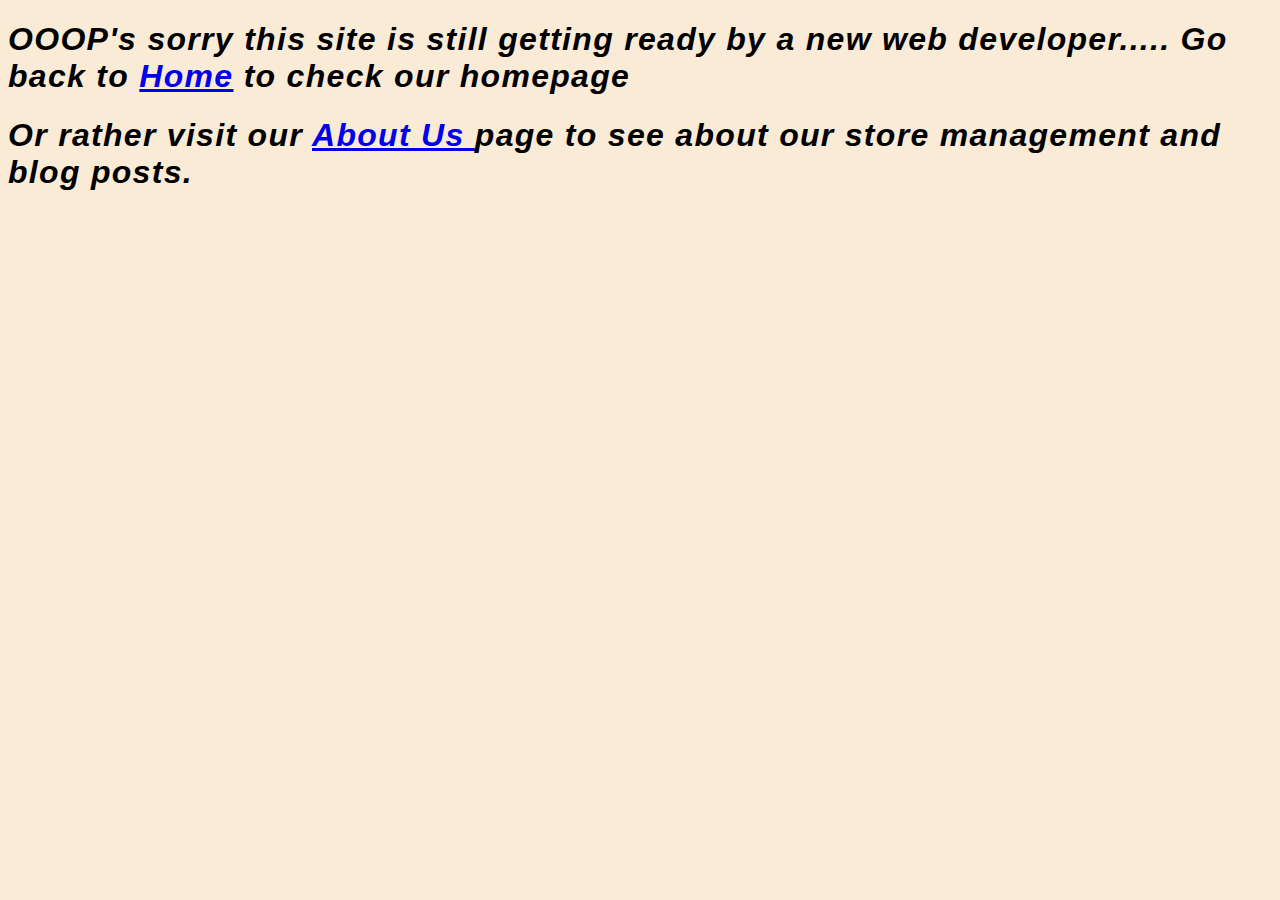
==== menu.html @ 7d4c844c "added read me" ====
<!DOCTYPE html>
<html lang="en">

<head>
    <meta charset="UTF-8">
    <meta http-equiv="X-UA-Compatible" content="IE=edge">
    <meta name="viewport" content="width=device-width, initial-scale=1.0">
    <title>Okotoks-Pizza-menu</title>
    <link rel="stylesheet" href="CSS/style.css" type="text/css">

    <meta name="description"
        content="OkoToks Pizza has one of the best menu for its customers ">
    <meta name="keywords"
        content="okotoks, pizza, best, Alberta, fast-delivery,fresh,hot-wings, deals, dine-in,many-locations">
    <meta name="author" content="satinder singh">
    <meta property="og:url" content="http://www.okotokspizza.com" />
    <meta property="og:type" content="website" />
    <meta property="og:title" content="Okotoks Pizza" />
    <meta property="og:description"
        content="OkoToks Pizza has one of the best menu for its customers"/>
    <meta property="og:image" content="http://www.pizzaphotos/cheesecrust/pizza.jpg" />
   
   
    <meta name="twitter:card" content="summary_large_image" />
    <meta name="twitter:site" content="@okotokspizza" />
    <meta name="twitter:creator" content="@satinder singh" />
    <meta property="og:url" content="http://www.okotokspizza/" />
    <meta property="og:title" content="Twitter Okotoks pizza" />
    <meta property="og:description"
        content="OkoToks Pizza has one of the best menu for its customers."/>
    <meta property="og:image" content="http://www.piizaphtos/cheesecrust/pizza.png" />
</head>

<body>
    <h1><i>OOOP's sorry this site is still getting ready by a new web developer.....
            Go back to <a href="index.html" target="_blank">Home</a> to check our homepage</i></h1>
    <h1><i>Or rather visit our <a href="aboutUs.html" target="_blank">About Us </a>
            page to see about our store management and blog posts.</i></h1>
</body>

</html>
---- CSS/style.css ----
body {
    font-family: sans-serif;
    background-color: antiquewhite;
    width: 100%;
    letter-spacing: 1.3px;;
}
nav a{
    display: inline-block;
    text-decoration: none;
}
main footer{
    margin: 20px;
}
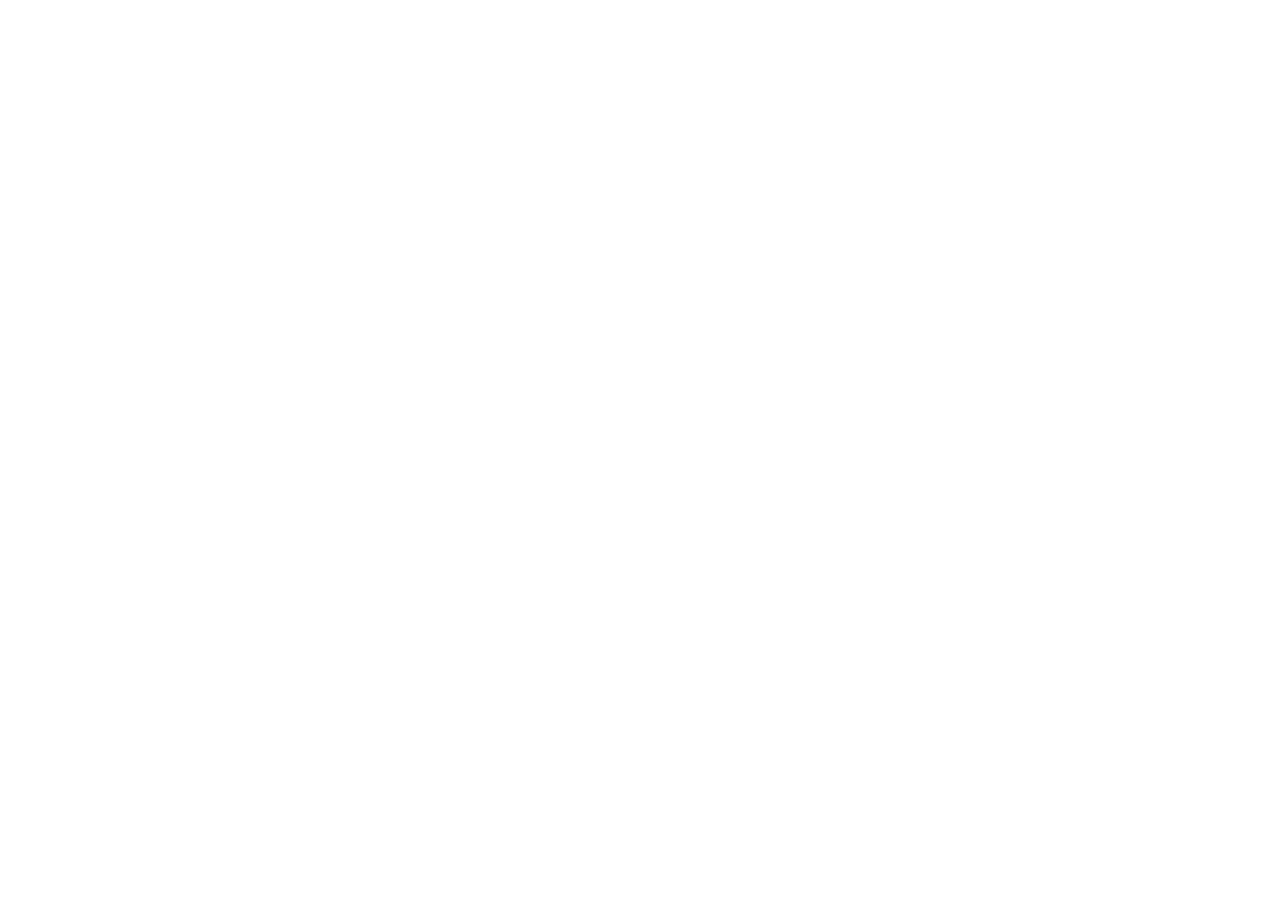
==== commit fa34abeb: "removed unnecessary content" ====
--- a/menu.html
+++ b/menu.html
@@ -8,34 +8,27 @@
     <title>Okotoks-Pizza-menu</title>
     <link rel="stylesheet" href="CSS/style.css" type="text/css">
 
-    <meta name="description"
-        content="OkoToks Pizza has one of the best menu for its customers ">
+    <meta name="description" content="OkoToks Pizza has one of the best menu for its customers ">
     <meta name="keywords"
         content="okotoks, pizza, best, Alberta, fast-delivery,fresh,hot-wings, deals, dine-in,many-locations">
     <meta name="author" content="satinder singh">
     <meta property="og:url" content="http://www.okotokspizza.com" />
     <meta property="og:type" content="website" />
     <meta property="og:title" content="Okotoks Pizza" />
-    <meta property="og:description"
-        content="OkoToks Pizza has one of the best menu for its customers"/>
+    <meta property="og:description" content="OkoToks Pizza has one of the best menu for its customers" />
     <meta property="og:image" content="http://www.pizzaphotos/cheesecrust/pizza.jpg" />
-   
-   
+
+
     <meta name="twitter:card" content="summary_large_image" />
     <meta name="twitter:site" content="@okotokspizza" />
     <meta name="twitter:creator" content="@satinder singh" />
     <meta property="og:url" content="http://www.okotokspizza/" />
     <meta property="og:title" content="Twitter Okotoks pizza" />
-    <meta property="og:description"
-        content="OkoToks Pizza has one of the best menu for its customers."/>
+    <meta property="og:description" content="OkoToks Pizza has one of the best menu for its customers." />
     <meta property="og:image" content="http://www.piizaphtos/cheesecrust/pizza.png" />
 </head>
 
 <body>
-    <h1><i>OOOP's sorry this site is still getting ready by a new web developer.....
-            Go back to <a href="index.html" target="_blank">Home</a> to check our homepage</i></h1>
-    <h1><i>Or rather visit our <a href="aboutUs.html" target="_blank">About Us </a>
-            page to see about our store management and blog posts.</i></h1>
 </body>
 
 </html>--- a/CSS/style.css
+++ b/CSS/style.css
@@ -1,13 +1,37 @@
-body {
-    font-family: sans-serif;
-    background-color: antiquewhite;
-    width: 100%;
-    letter-spacing: 1.3px;;
+body{
+    font-family: monospace;
 }
-nav a{
-    display: inline-block;
-    text-decoration: none;
+/* adjacent selector */
+main+p{
+ background-color: orange;
+ ;
 }
-main footer{
-    margin: 20px;
-}+/* descendant selector */
+article p{
+    color: grey;
+    font-weight: bold;
+}
+article p::first-line{
+    color:orange;
+    font-size: 14px;
+}
+/* child selector */
+header > h1{
+    letter-spacing: 2px;
+}
+ footer a:link{
+     color: blue;
+ }
+ footer a:visited{
+     color:purple;
+ }
+ footer a:hover{
+     color:dimgray;
+     font-size: 20px;
+ }
+ footer a:active{
+     color:lightcoral;
+ }
+ footer section{
+     font-size: 14px;
+ }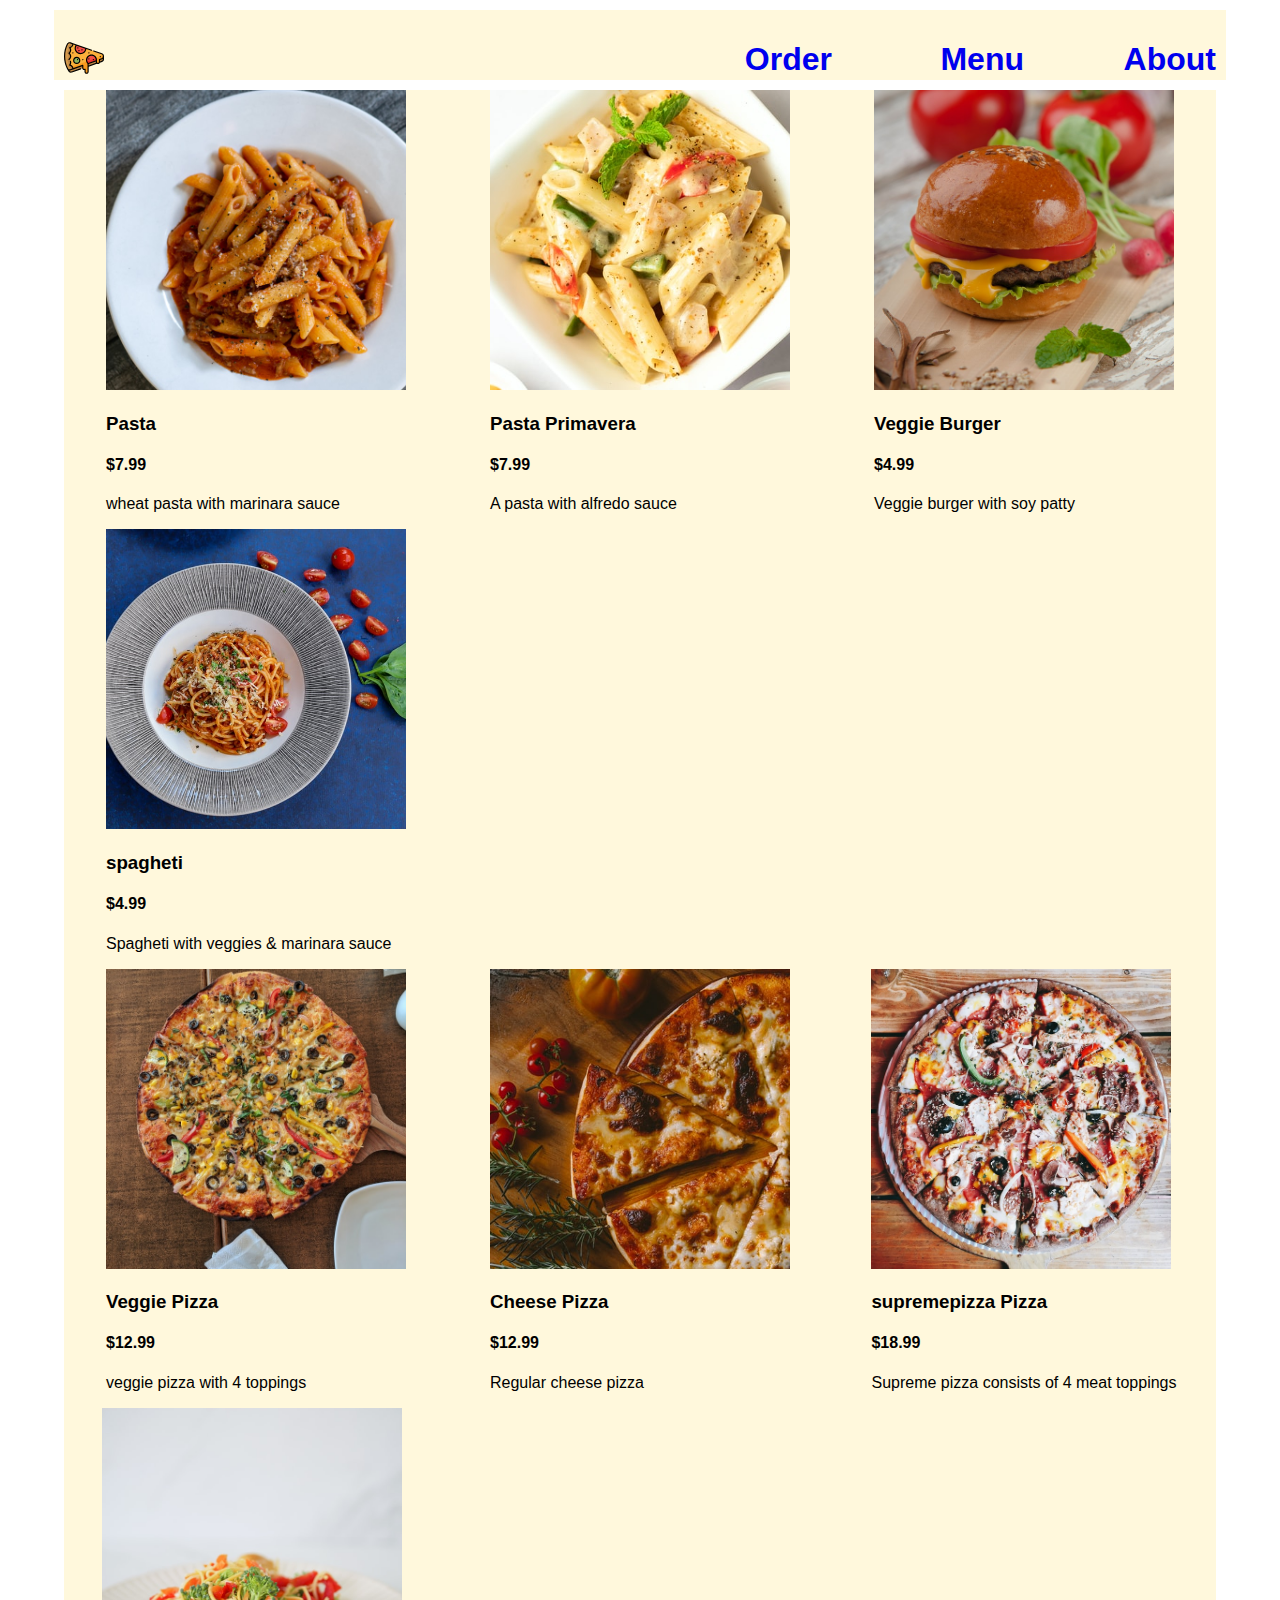
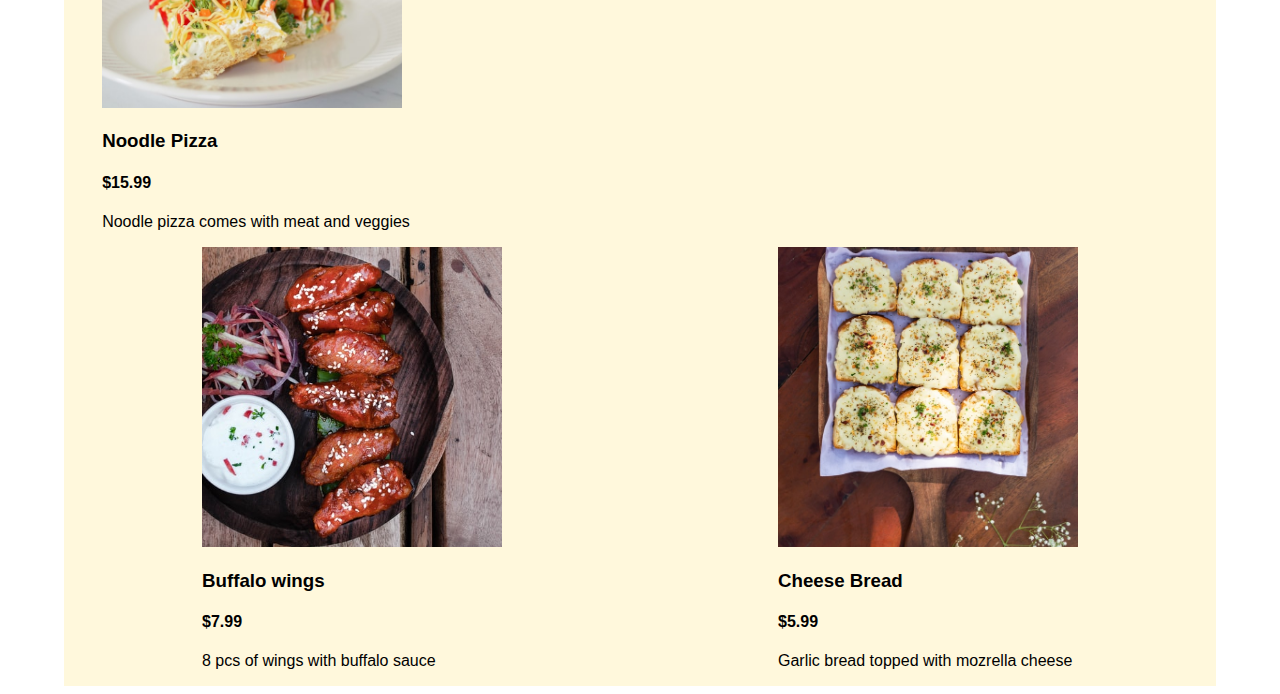
==== commit 294d6214: "Started grid layout" ====
--- a/menu.html
+++ b/menu.html
@@ -6,7 +6,7 @@
     <meta http-equiv="X-UA-Compatible" content="IE=edge">
     <meta name="viewport" content="width=device-width, initial-scale=1.0">
     <title>Okotoks-Pizza-menu</title>
-    <link rel="stylesheet" href="CSS/style.css" type="text/css">
+    <link rel="stylesheet" href="CSS/menu.css" type="text/css">
 
     <meta name="description" content="OkoToks Pizza has one of the best menu for its customers ">
     <meta name="keywords"
@@ -29,6 +29,92 @@
 </head>
 
 <body>
+    <header>
+    <div>
+        <a href="index.html">
+            <img src="images/pizzaicon.svg" alt="pizza" />
+        </a>
+    </div>
+
+    <nav>
+        <a href="#order">
+            <h1>Order</h1>
+            <a href="menu.html">
+                <h1>Menu</h1>
+            </a>
+            <a href="aboutUs.html">
+                <h1>About</h1>
+            </a>
+
+        </a>
+    </nav>
+    </header>
+    <secion class="appetizer">
+        <article>
+            <img src="images/wholewheatpasta.jpg" alt="pasta">
+            <h3>Pasta</h3>
+            <h4>$7.99</h4>
+            <p>wheat pasta with marinara sauce</p>
+        </article>
+        <article>
+            <img src="images/primaverapasta.jpg" alt="pasta">
+            <h3>Pasta Primavera</h3>
+            <h4>$7.99</h4>
+            <p>A pasta with alfredo sauce</p>
+        </article>
+        <article>
+            <img src="images/veggieburger.jpg" alt="burger">
+            <h3>Veggie Burger</h3>
+            <h4>$4.99</h4>
+            <p>Veggie burger with soy patty</p>
+        </article>
+        <article>
+            <img src="images/spagheti.jpg" alt="spagheti">
+            <h3>spagheti</h3>
+            <h4>$4.99</h4>
+            <p>Spagheti with veggies & marinara sauce</p>
+        </article>
+    </secion>
+    <section class="mainCourse">
+        <article>
+            <img src="images/veggiepizza.jpg" alt="veggie pizza">
+            <h3>Veggie Pizza</h3>
+            <h4>$12.99</h4>
+            <p>veggie pizza with 4 toppings</p>
+        </article>
+        <article>
+            <img src="images/cheesepizza.jpg" alt="cheese pizza">
+            <h3>Cheese Pizza</h3>
+            <h4>$12.99</h4>
+            <p>Regular cheese pizza</p>
+        </article>
+        <article>
+            <img src="images/supremepizza.jpg" alt="meat pizza">
+            <h3>supremepizza Pizza</h3>
+            <h4>$18.99</h4>
+            <p>Supreme pizza consists of 4 meat toppings</p>
+        </article>
+        <article>
+            <img src="images/noodlepizza.jpg" alt="noodle pizza">
+            <h3>Noodle Pizza</h3>
+            <h4>$15.99</h4>
+            <p>Noodle pizza comes with meat and veggies</p>
+        </article>
+    </section>
+    <section class="sides">
+        <article>
+            <img src="images/buffalowings.jpg" alt="buffalowings">
+            <h3>Buffalo wings</h3>
+            <h4>$7.99</h4>
+            <p>8 pcs of wings with buffalo sauce</p>
+        </article>
+        <article>
+            <img src="images/garlicbread.jpg" alt="cheese bread">
+            <h3>Cheese Bread</h3>
+            <h4>$5.99</h4>
+            <p>Garlic bread topped with mozrella cheese</p>
+        </article>
+    </section>
 </body>
 
 </html>--- a/CSS/menu.css
+++ b/CSS/menu.css
@@ -0,0 +1,48 @@
+
+header {
+    background-color: cornsilk;
+    display:grid;
+    grid-template-columns: 1fr 1fr;
+    height: 50px;
+    align-items: center;
+    padding: 10px;
+    margin: 10px auto;
+    width: 90vw;
+}
+header nav{
+    display: grid;
+    grid-template-columns: 1fr 1fr 1fr;
+    justify-items: end;
+    
+}
+header nav a{
+    text-decoration: none;
+    
+}
+header div{
+    display: grid;
+    justify-items: start;
+}
+header div img{
+    height: 40px;
+    width:100%;
+    object-fit: contain;
+}
+body{
+    font-family:Arial, Helvetica, sans-serif;
+    font-size:16px;
+}
+img{
+    height: 300px;
+    width: 300px;
+    object-fit: cover;
+}
+.appetizer,.mainCourse,.sides{
+display: grid;
+grid-template-columns: repeat(auto-fit,minmax(300px,1fr));
+align-items: center;
+justify-items: center;
+width: 90vw;
+margin: 0 auto;
+background-color: cornsilk;
+}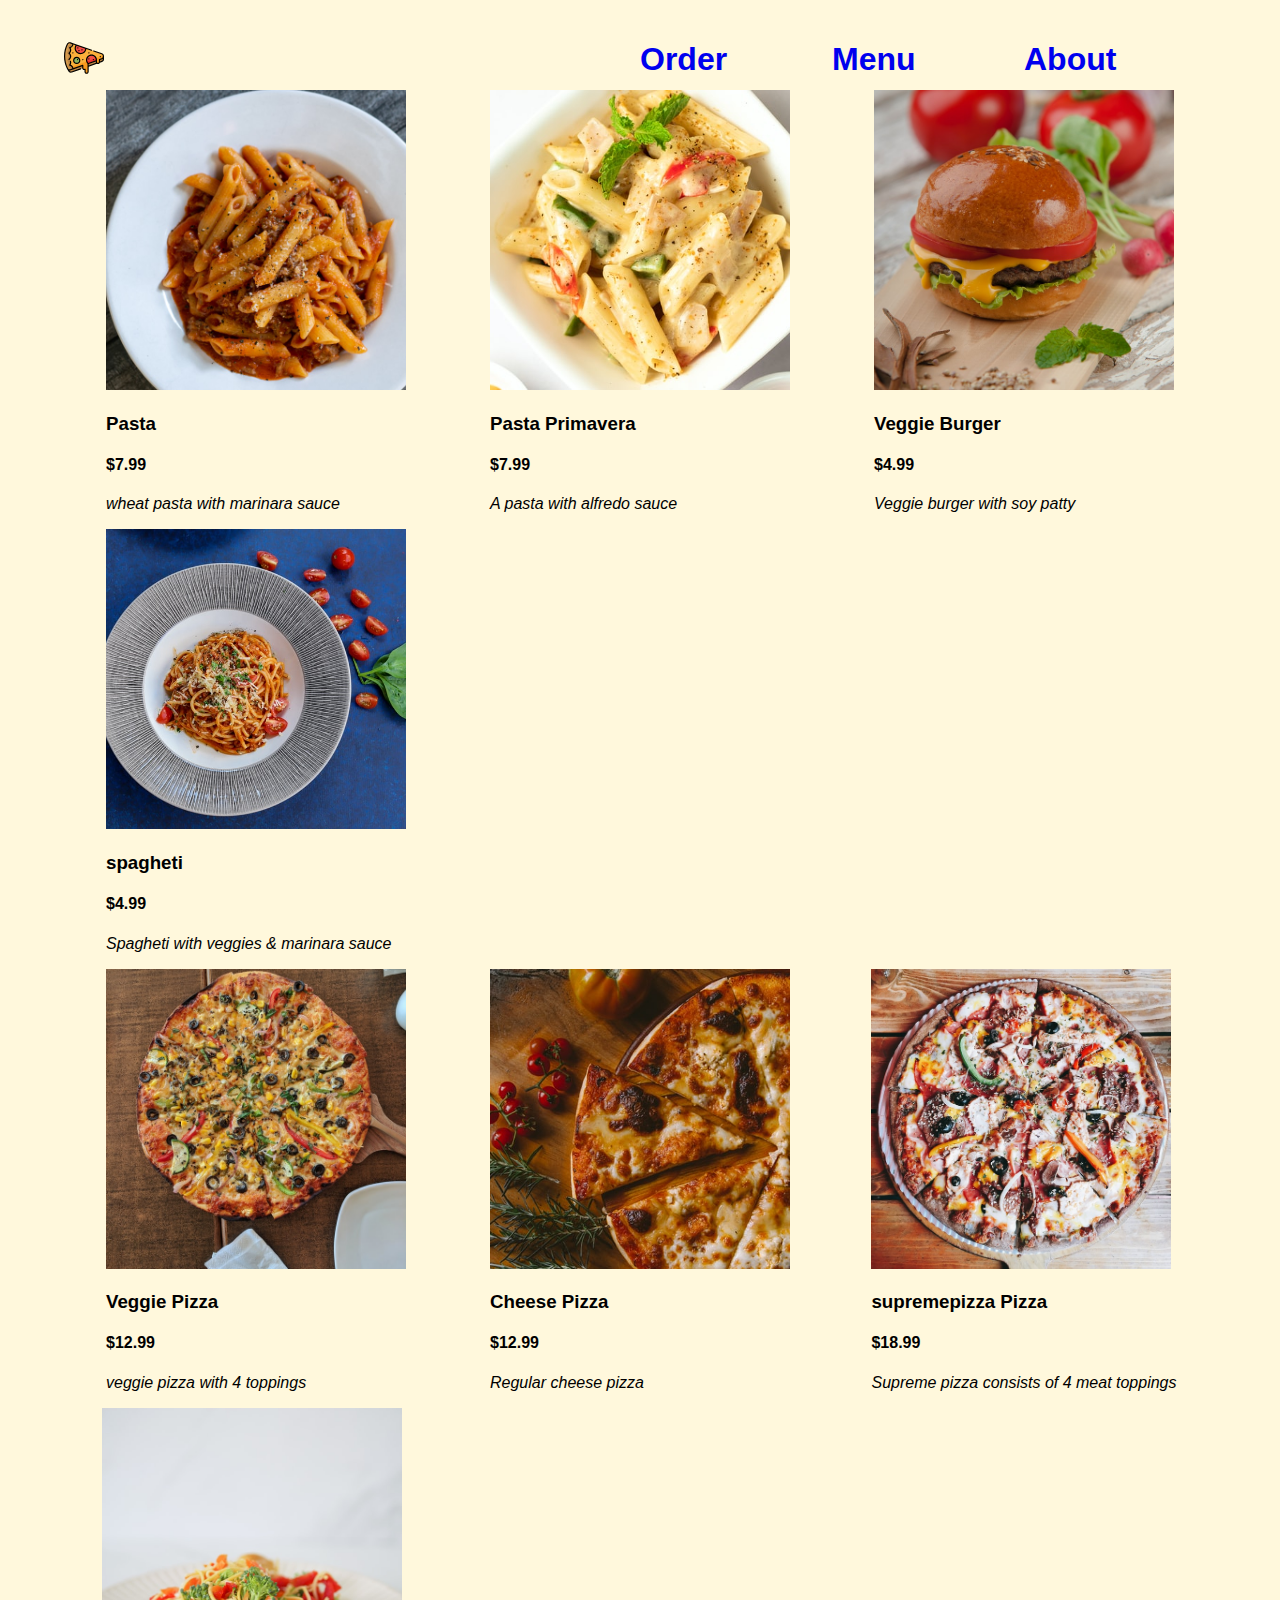
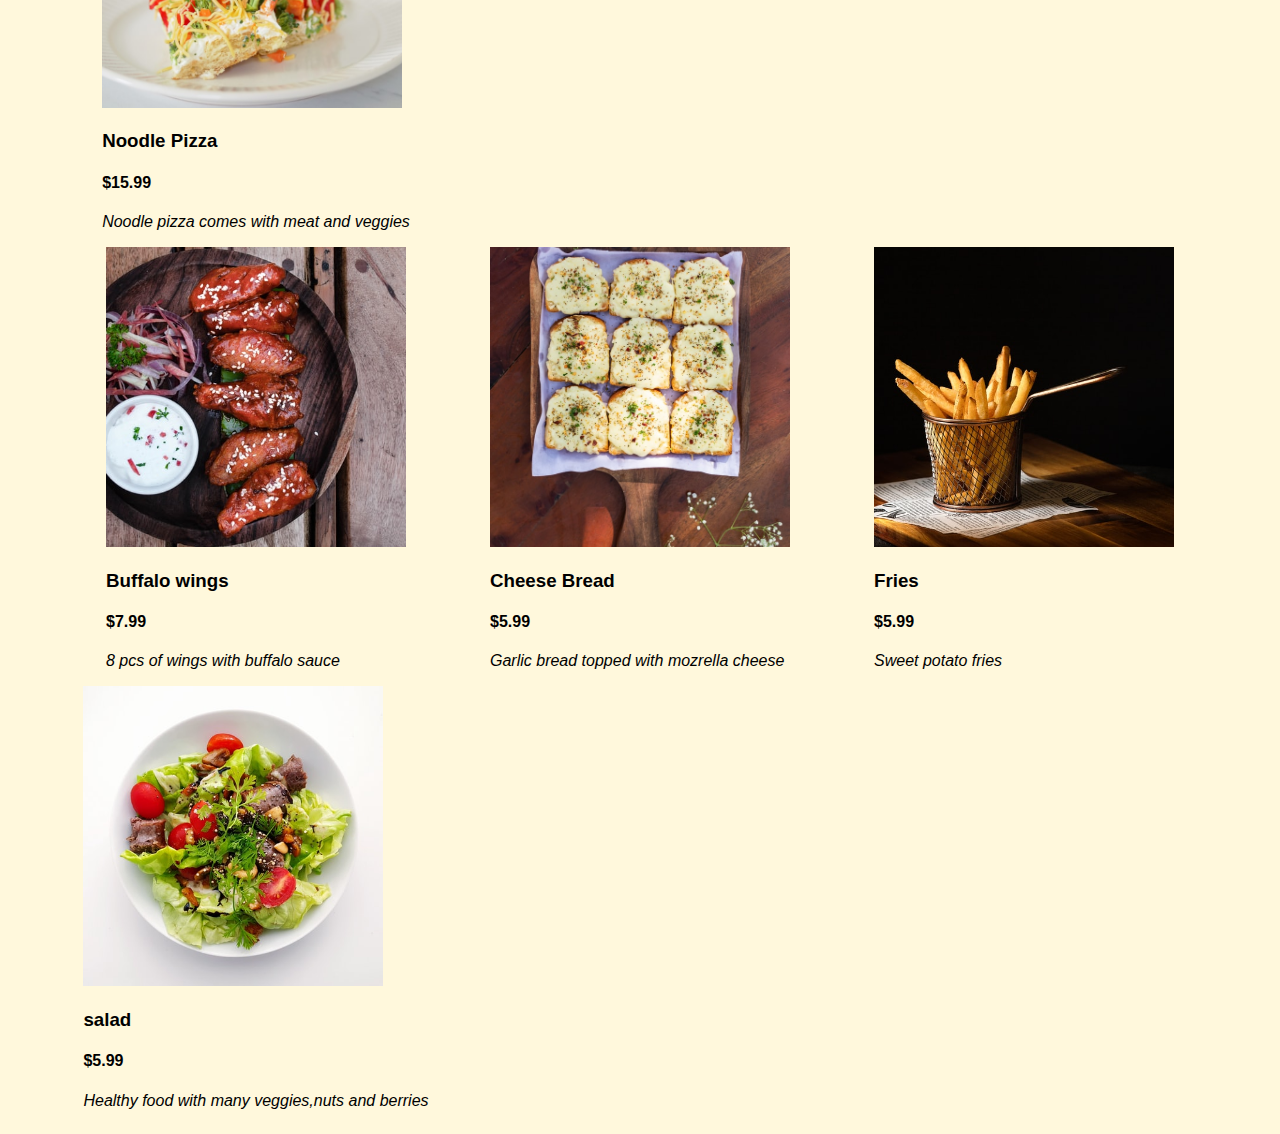
==== commit c998f125: "Started grid layout" ====
--- a/menu.html
+++ b/menu.html
@@ -114,6 +114,18 @@
             <h4>$5.99</h4>
             <p>Garlic bread topped with mozrella cheese</p>
         </article>
+        <article>
+            <img src="images/fries.jpg" alt="fries">
+            <h3>Fries</h3>
+            <h4>$5.99</h4>
+            <p>Sweet potato fries</p>
+        </article>
+        <article>
+            <img src="images/salad.jpg" alt="salad">
+            <h3>salad</h3>
+            <h4>$5.99</h4>
+            <p>Healthy food with many veggies,nuts and berries</p>
+        </article>
     </section>
 </body>
 
--- a/CSS/menu.css
+++ b/CSS/menu.css
@@ -12,7 +12,7 @@
 header nav{
     display: grid;
     grid-template-columns: 1fr 1fr 1fr;
-    justify-items: end;
+    justify-items: start;
     
 }
 header nav a{
@@ -31,6 +31,7 @@
 body{
     font-family:Arial, Helvetica, sans-serif;
     font-size:16px;
+    background-color: cornsilk;
 }
 img{
     height: 300px;
@@ -45,4 +46,7 @@
 width: 90vw;
 margin: 0 auto;
 background-color: cornsilk;
+}
+article p{
+    font-style: italic;
 }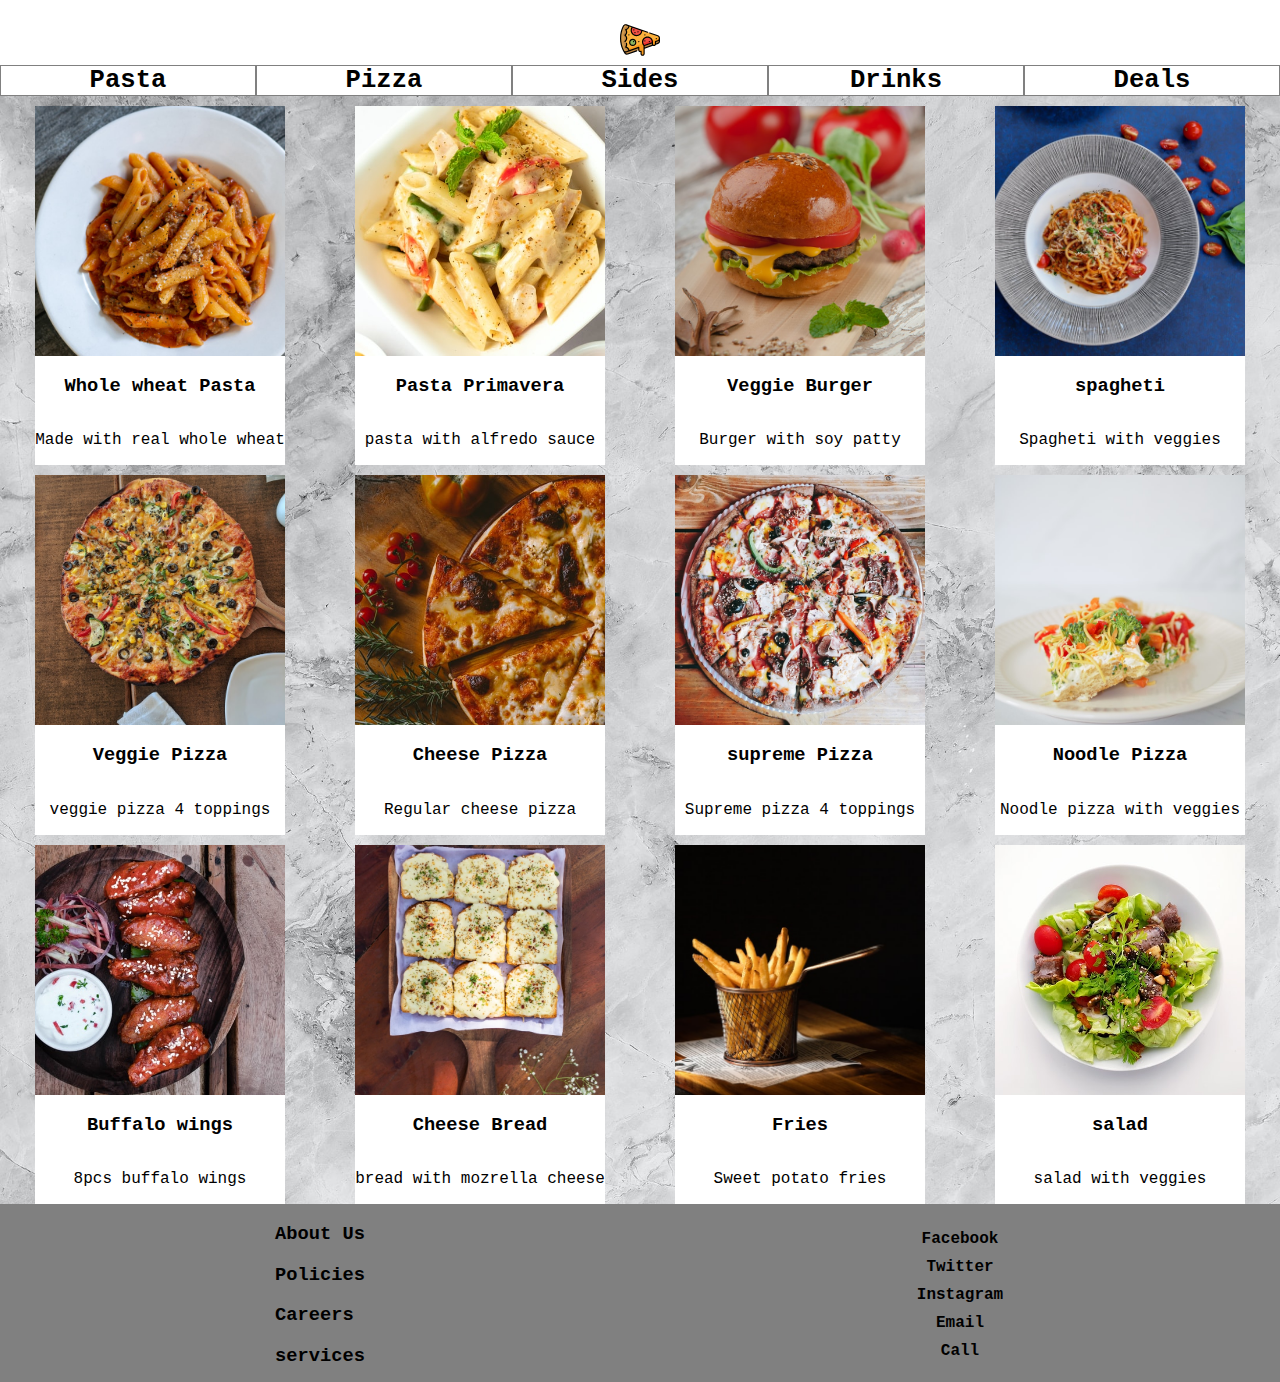
==== commit bfec55e2: "Added responsive media qeuries to style" ====
--- a/menu.html
+++ b/menu.html
@@ -30,103 +30,155 @@
 
 <body>
     <header>
-    <div>
-        <a href="index.html">
-            <img src="images/pizzaicon.svg" alt="pizza" />
-        </a>
-    </div>
+        <div id="logo">
+            <div>
+                <a href="index.html">
+                    <img src="images/pizzaicon.svg" alt="pizza" />
+                </a>
+            </div>
+        </div>
 
-    <nav>
-        <a href="#order">
-            <h1>Order</h1>
-            <a href="menu.html">
-                <h1>Menu</h1>
-            </a>
-            <a href="aboutUs.html">
-                <h1>About</h1>
-            </a>
+        <nav class="nav">
+            <a href="#order">Pasta</a>
+            <a href="menu.html">Pizza</a>
+            <a href="#sides">Sides</a>
+            <a href="#sides">Drinks</a>
+            <a href="#sides">Deals</a>
+        </nav>
+    </header>
+    <main>
+        <section id="appetizer">
 
-        </a>
-    </nav>
-    </header>
-    <secion class="appetizer">
-        <article>
-            <img src="images/wholewheatpasta.jpg" alt="pasta">
-            <h3>Pasta</h3>
-            <h4>$7.99</h4>
-            <p>wheat pasta with marinara sauce</p>
-        </article>
-        <article>
-            <img src="images/primaverapasta.jpg" alt="pasta">
-            <h3>Pasta Primavera</h3>
-            <h4>$7.99</h4>
-            <p>A pasta with alfredo sauce</p>
-        </article>
-        <article>
-            <img src="images/veggieburger.jpg" alt="burger">
-            <h3>Veggie Burger</h3>
-            <h4>$4.99</h4>
-            <p>Veggie burger with soy patty</p>
-        </article>
-        <article>
-            <img src="images/spagheti.jpg" alt="spagheti">
-            <h3>spagheti</h3>
-            <h4>$4.99</h4>
-            <p>Spagheti with veggies & marinara sauce</p>
-        </article>
-    </secion>
-    <section class="mainCourse">
-        <article>
-            <img src="images/veggiepizza.jpg" alt="veggie pizza">
-            <h3>Veggie Pizza</h3>
-            <h4>$12.99</h4>
-            <p>veggie pizza with 4 toppings</p>
-        </article>
-        <article>
-            <img src="images/cheesepizza.jpg" alt="cheese pizza">
-            <h3>Cheese Pizza</h3>
-            <h4>$12.99</h4>
-            <p>Regular cheese pizza</p>
-        </article>
-        <article>
-            <img src="images/supremepizza.jpg" alt="meat pizza">
-            <h3>supremepizza Pizza</h3>
-            <h4>$18.99</h4>
-            <p>Supreme pizza consists of 4 meat toppings</p>
-        </article>
-        <article>
-            <img src="images/noodlepizza.jpg" alt="noodle pizza">
-            <h3>Noodle Pizza</h3>
-            <h4>$15.99</h4>
-            <p>Noodle pizza comes with meat and veggies</p>
-        </article>
-    </section>
-    <section class="sides">
-        <article>
-            <img src="images/buffalowings.jpg" alt="buffalowings">
-            <h3>Buffalo wings</h3>
-            <h4>$7.99</h4>
-            <p>8 pcs of wings with buffalo sauce</p>
-        </article>
-        <article>
-            <img src="images/garlicbread.jpg" alt="cheese bread">
-            <h3>Cheese Bread</h3>
-            <h4>$5.99</h4>
-            <p>Garlic bread topped with mozrella cheese</p>
-        </article>
-        <article>
-            <img src="images/fries.jpg" alt="fries">
-            <h3>Fries</h3>
-            <h4>$5.99</h4>
-            <p>Sweet potato fries</p>
-        </article>
-        <article>
-            <img src="images/salad.jpg" alt="salad">
-            <h3>salad</h3>
-            <h4>$5.99</h4>
-            <p>Healthy food with many veggies,nuts and berries</p>
-        </article>
-    </section>
+            <article>
+                <img src="images/wholewheatpasta.jpg" alt="pasta">
+                <div>
+                    <h3> Whole wheat Pasta</h3>
+                </div>
+                <div>
+                    <p>Made with real whole wheat</p>
+                </div>
+            </article>
+
+            <article>
+                <img src="images/primaverapasta.jpg" alt="pasta">
+                <div>
+                    <h3>Pasta Primavera</h3>
+                </div>
+                <div>
+                    <p>pasta with alfredo sauce</p>
+                </div>
+            </article>
+            <article>
+                <img src="images/veggieburger.jpg" alt="burger">
+                <div>
+                    <h3>Veggie Burger</h3>
+                </div>
+
+                <div>
+                    <p>Burger with soy patty</p>
+                </div>
+            </article>
+            <article>
+                <img src="images/spagheti.jpg" alt="spagheti">
+                <div>
+                    <h3>spagheti</h3>
+                </div>
+                <div>
+                    <p>Spagheti with veggies</p>
+                </div>
+            </article>
+        </section>
+        <section id="mainCourse">
+            <article>
+                <img src="images/veggiepizza.jpg" alt="veggie pizza">
+
+                <div>
+                    <h3>Veggie Pizza</h3>
+                </div>
+                <div>
+                    <p>veggie pizza 4 toppings</p>
+                </div>
+            </article>
+            <article>
+                <img src="images/cheesepizza.jpg" alt="cheese pizza">
+                <div>
+                    <h3>Cheese Pizza</h3>
+                </div>
+                <p>Regular cheese pizza</p>
+            </article>
+            <article>
+                <img src="images/supremepizza.jpg" alt="meat pizza">
+                <div>
+                    <h3>supreme Pizza</h3>
+                </div>
+                <div>
+                    <p>Supreme pizza 4 toppings</p>
+                </div>
+            </article>
+            <article>
+                <img src="images/noodlepizza.jpg" alt="noodle pizza">
+                <div>
+                    <h3>Noodle Pizza</h3>
+                </div>
+                <p>Noodle pizza with veggies</p>
+            </article>
+        </section>
+        <section id="sides">
+            <article>
+                <img src="images/buffalowings.jpg" alt="buffalowings">
+                <div>
+                    <h3>Buffalo wings</h3>
+                </div>
+                <div>
+                    <p>8pcs buffalo wings</p>
+                </div>
+            </article>
+            <article>
+                <img src="images/garlicbread.jpg" alt="cheese bread">
+                <div>
+                    <h3>Cheese Bread</h3>
+                </div>
+                <div>
+                    <p>bread with mozrella cheese</p>
+                </div>
+            </article>
+            <article>
+                <img src="images/fries.jpg" alt="fries">
+                <div>
+                    <h3>Fries</h3>
+                </div>
+                <div>
+                    <p>Sweet potato fries</p>
+                </div>
+            </article>
+            <article>
+                <img src="images/salad.jpg" alt="salad">
+                <div>
+                    <h3>salad</h3>
+                </div>
+                <div>
+                    <p>salad with veggies</p>
+                </div>
+            </article>
+        </section>
+    </main>
+    <footer>
+        <div id="footer_first">
+            <h3>About Us</h3>
+            <h3>Policies</h3>
+            <h3>Careers</h3>
+            <h3>services</h3>
+        </div>
+        <div id="footer_second">
+
+            <a href="https://facebook.com">Facebook</a>
+            <a href="https://Twitter.com">Twitter</a>
+            <a href="https://instagram.com">Instagram</a>
+            <a href="emailto:sa@gmail.com">Email</a>
+            <a href="tel:12345678787">Call</a>
+
+        </div>
+    </footer>
 </body>
 
 </html>--- a/CSS/menu.css
+++ b/CSS/menu.css
@@ -1,52 +1,238 @@
+@font-face {
+    font-family: customized;
+    src: url("../Parisienne/Parisienne-Regular.ttf") format("ttf");
+    font-weight: regular;
+}
+
+body {
+    font-family: monospace;
+    font-size: 16px;
+    margin: 0 auto;
+    width: 350px;
+}
+
+img {
+    height: 250px;
+    width: 250px;
+    object-fit: cover;
+}
 
 header {
-    background-color: cornsilk;
-    display:grid;
+    background-color: white;
+    display: grid;
+    grid-template-columns: 1fr;
+    align-items: center;
+    margin: 0 auto;
+    width: 100%;
+}
+
+.nav {
+    text-align: center;
+    display: grid;
+    font-size: 1.6rem;
+    width: 100%
+}
+
+.nav a {
+    text-decoration: none;
+    background-color: red;
+    margin: 4px;
+    color:white;
+    box-sizing: border-box;
+}
+
+#logo img {
+    height: 40px;
+    width: 100%;
+    object-fit: contain;
+    border-bottom: 1px solid gray;
+
+}
+
+article div {
+    justify-self: center;
+}
+
+article {
+    display: grid;
+    place-items: center;
+    background-color: white;
+}
+
+#appetizers {
+    display: grid;
+    grid-template-columns: 1fr;
+    justify-items: center;
+    margin: 0 auto;
+    align-items: center;
+    justify-items: center;
+    width: 100%;
+    box-sizing: border-box;
+}
+
+#mainCourse {
+    display: grid;
+    grid-template-columns: 1fr;
+    justify-items: center;
+    margin: 0 auto;
+    align-items: center;
+    justify-items: center;
+    width: 100%;
+    box-sizing: border-box;
+}
+
+#sides {
+    display: grid;
+    grid-template-columns: 1fr;
+    justify-items: center;
+    margin: 0 auto;
+    align-items: center;
+    justify-items: center;
+    width: 100%;
+    box-sizing: border-box;
+}
+
+footer {
+    width: 100%;
+    display: grid;
     grid-template-columns: 1fr 1fr;
-    height: 50px;
-    align-items: center;
-    padding: 10px;
-    margin: 10px auto;
-    width: 90vw;
-}
-header nav{
-    display: grid;
-    grid-template-columns: 1fr 1fr 1fr;
-    justify-items: start;
-    
-}
-header nav a{
+    place-items: center;
+    background-color: grey;
+}
+
+footer #footer_second {
+    display: grid;
+    grid-template-rows: 1fr;
+    text-align: center;
+}
+
+#footer_second a {
     text-decoration: none;
-    
-}
-header div{
-    display: grid;
-    justify-items: start;
-}
-header div img{
-    height: 40px;
-    width:100%;
-    object-fit: contain;
-}
-body{
-    font-family:Arial, Helvetica, sans-serif;
-    font-size:16px;
-    background-color: cornsilk;
-}
-img{
-    height: 300px;
-    width: 300px;
-    object-fit: cover;
-}
-.appetizer,.mainCourse,.sides{
-display: grid;
-grid-template-columns: repeat(auto-fit,minmax(300px,1fr));
-align-items: center;
-justify-items: center;
-width: 90vw;
-margin: 0 auto;
-background-color: cornsilk;
-}
-article p{
-    font-style: italic;
+    margin: 5px;
+}
+
+a:link {
+    color: black;
+    font-weight: bold;
+}
+
+@media only screen and (min-width:600px) {
+    body {
+        width: 600px;
+    }
+
+    #appetizer {
+        display: grid;
+        grid-template-columns: 1fr 1fr;
+        justify-items: center;
+        margin: 0 auto;
+        align-items: center;
+        justify-items: center;
+        width: 100%;
+    }
+
+    #mainCourse {
+        display: grid;
+        grid-template-columns: 1fr 1fr;
+        justify-items: center;
+        margin: 0 auto;
+        align-items: center;
+        justify-items: center;
+        width: 100%;
+
+    }
+
+    #sides {
+        display: grid;
+        grid-template-columns: 1fr 1fr;
+        justify-items: center;
+        margin: 0 auto;
+        align-items: center;
+        justify-items: center;
+        width: 100%;
+
+    }
+
+    main {
+        background-image: url("../images/textures.jpg");
+        margin: 0 auto;
+        background-size: cover;
+    }
+}
+
+/* media query for desktop */
+@media only screen and (min-width:1000px) {
+    body {
+        width: 100%;
+        margin: 0 auto;
+    }
+
+    header {
+        display: grid;
+        align-items: center;
+        justify-items: center;
+        width: 100%;
+        margin: 20px auto 0px auto;
+    }
+
+    #logo img {
+        border-bottom: none;
+    }
+
+    .nav {
+        display: grid;
+        grid-template-columns: 1fr 1fr 1fr 1fr 1fr;
+    }
+
+    .nav a {
+        border: 1px solid grey;
+        background-color: white;
+        color: black;
+        margin: 0px;
+
+    }
+
+    main {
+        background-image: url("../images/textures.jpg");
+        width: 100%;
+        background-size: cover;
+    }
+
+    article {
+        margin-top: 10px;
+
+    }
+
+    #appetizer {
+        display: grid;
+        grid-template-columns: 1fr 1fr 1fr 1fr;
+        column-gap: 0px;
+        justify-items: center;
+        align-items: center;
+        justify-items: center;
+        width: 100%;
+        margin: 0 auto;
+    }
+
+    #mainCourse {
+        display: grid;
+        grid-template-columns: 1fr 1fr 1fr 1fr;
+        justify-items: center;
+        margin: 0 auto;
+        align-items: center;
+        justify-items: center;
+        width: 100%;
+
+    }
+
+    #sides {
+        display: grid;
+        grid-template-columns: 1fr 1fr 1fr 1fr;
+        justify-items: center;
+        margin: 0 auto;
+        align-items: center;
+        justify-items: center;
+        width: 100%;
+
+    }
 }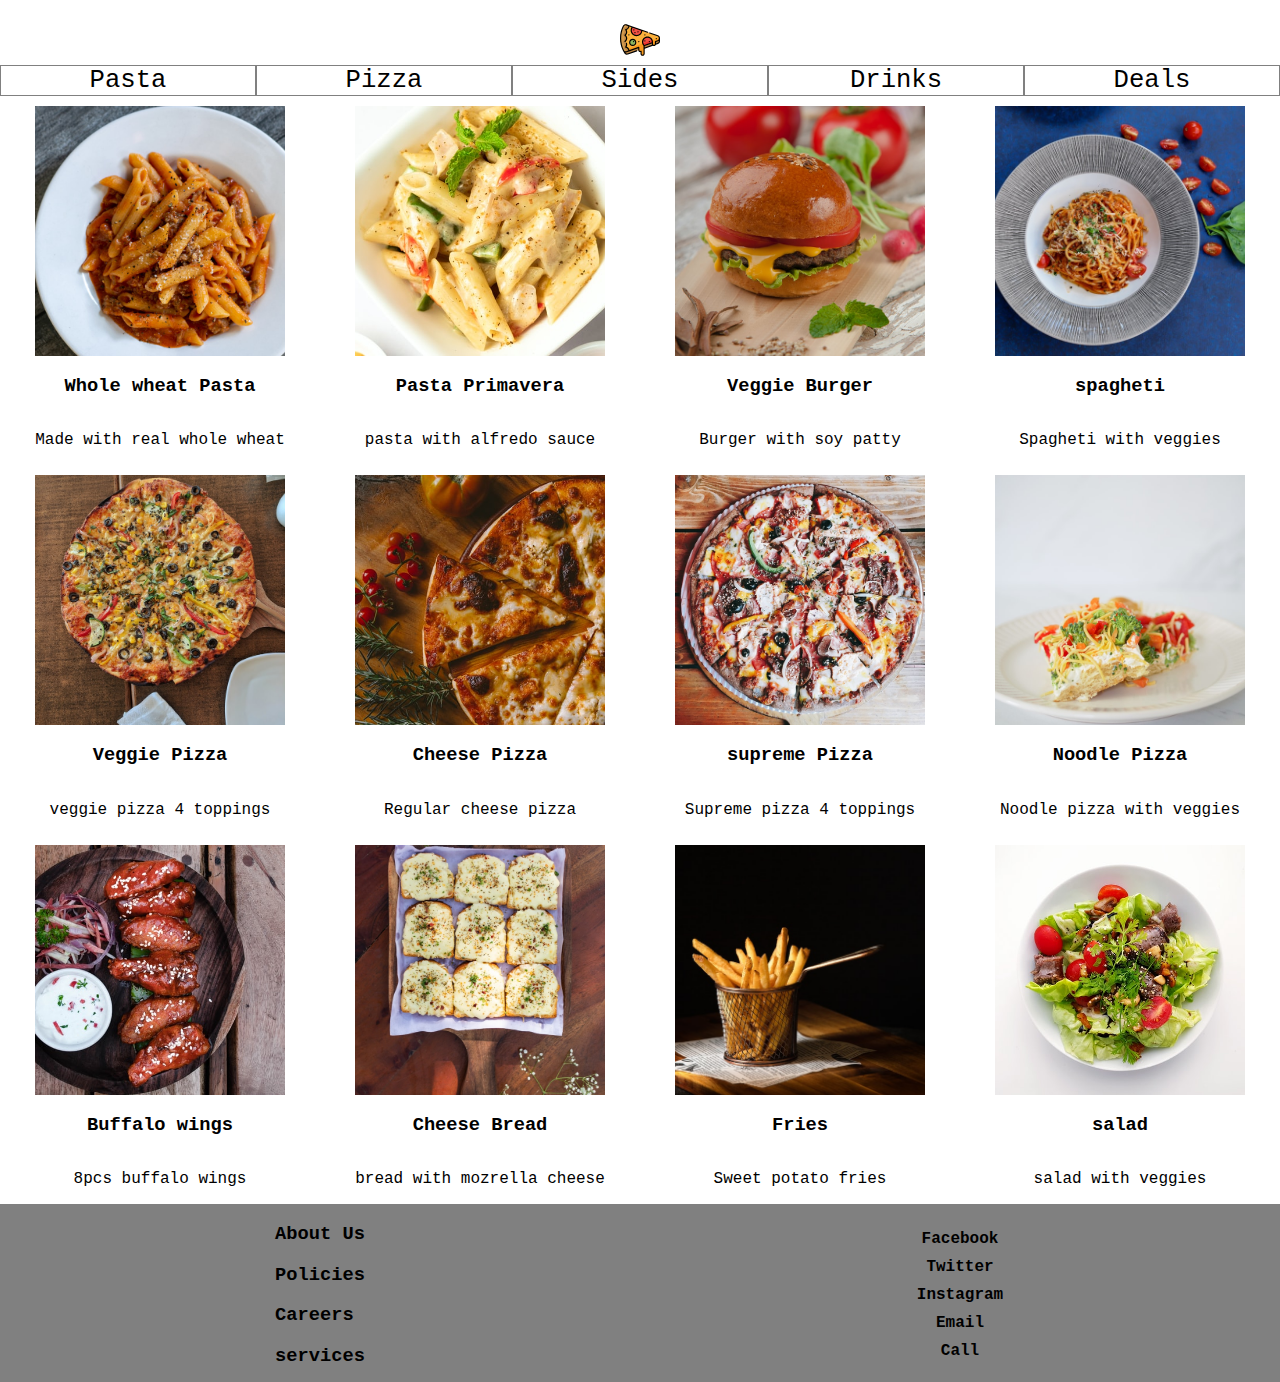
==== commit 5d3ce0cc: "converted css files scss files" ====
--- a/menu.html
+++ b/menu.html
@@ -6,7 +6,7 @@
     <meta http-equiv="X-UA-Compatible" content="IE=edge">
     <meta name="viewport" content="width=device-width, initial-scale=1.0">
     <title>Okotoks-Pizza-menu</title>
-    <link rel="stylesheet" href="CSS/menu.css" type="text/css">
+    <link rel="stylesheet" href="CSS//menu/menu.css" type="text/css">
 
     <meta name="description" content="OkoToks Pizza has one of the best menu for its customers ">
     <meta name="keywords"
--- a/CSS/menu/menu.css
+++ b/CSS/menu/menu.css
@@ -0,0 +1,270 @@
+@-webkit-keyframes blurAnimation {
+  25% {
+    filter: blur(15px);
+  }
+  50% {
+    filter: blur(10px);
+  }
+  75% {
+    filter: blur(5px);
+  }
+  100% {
+    filter: blur(0px);
+  }
+}
+@keyframes blurAnimation {
+  25% {
+    filter: blur(15px);
+  }
+  50% {
+    filter: blur(10px);
+  }
+  75% {
+    filter: blur(5px);
+  }
+  100% {
+    filter: blur(0px);
+  }
+}
+@font-face {
+  font-family: customized;
+  src: url("../Parisienne/Parisienne-Regular.ttf") format("ttf");
+  font-weight: regular;
+}
+body {
+  font-family: monospace;
+  font-size: 16px;
+  margin: 0 auto;
+  width: 100%;
+}
+
+img {
+  height: 250px;
+  width: 250px;
+  -o-object-fit: cover;
+     object-fit: cover;
+  margin: auto;
+  filter: blur(0px);
+  -webkit-animation: blurAnimation 4s ease-in-out;
+          animation: blurAnimation 4s ease-in-out;
+}
+
+header {
+  background-color: white;
+  display: grid;
+  grid-template-columns: 1fr;
+  align-items: center;
+  margin: 0 auto;
+  width: 100%;
+}
+
+.nav {
+  text-align: center;
+  display: grid;
+  font-size: 1.6rem;
+  width: 100%;
+}
+.nav a {
+  text-decoration: none;
+  background-color: red;
+  margin: 4px;
+  color: white;
+  box-sizing: border-box;
+  transition: all 0.33s ease-out;
+}
+.nav a:hover {
+  padding: 20px;
+  background-color: yellow;
+  z-index: 2;
+  color: black;
+}
+
+#logo img {
+  height: 40px;
+  width: 100%;
+  -o-object-fit: contain;
+     object-fit: contain;
+  border-bottom: 1px solid gray;
+}
+
+article {
+  display: grid;
+  place-items: center;
+  background-color: white;
+}
+article div {
+  justify-self: center;
+}
+
+#appetizers {
+  display: grid;
+  grid-template-columns: 1fr;
+  justify-items: center;
+  margin: 0 auto;
+  align-items: center;
+  justify-items: center;
+  width: 100%;
+  box-sizing: border-box;
+}
+
+#mainCourse {
+  display: grid;
+  grid-template-columns: 1fr;
+  justify-items: center;
+  margin: 0 auto;
+  align-items: center;
+  justify-items: center;
+  width: 100%;
+  box-sizing: border-box;
+}
+
+#sides {
+  display: grid;
+  grid-template-columns: 1fr;
+  justify-items: center;
+  margin: 0 auto;
+  align-items: center;
+  justify-items: center;
+  width: 100%;
+  box-sizing: border-box;
+}
+
+footer {
+  width: 100%;
+  display: grid;
+  grid-template-columns: 1fr 1fr;
+  place-items: center;
+  background-color: grey;
+}
+footer #footer_second {
+  display: grid;
+  grid-template-rows: 1fr;
+  text-align: center;
+}
+
+#footer_second a {
+  text-decoration: none;
+  margin: 5px;
+}
+#footer_second a:link {
+  color: black;
+  font-weight: bold;
+}
+#footer_second a:hover {
+  color: white;
+  font-size: 20px;
+}
+
+h3 {
+  transition: font-size 0.6s ease-in-out;
+}
+h3:hover {
+  font-size: 25px;
+}
+
+@media only screen and (min-width: 600px) {
+  #appetizer {
+    display: grid;
+    grid-template-columns: 1fr 1fr;
+    justify-items: center;
+    margin: 0 auto;
+    align-items: center;
+    justify-items: center;
+    width: 100%;
+  }
+
+  #mainCourse {
+    display: grid;
+    grid-template-columns: 1fr 1fr;
+    justify-items: center;
+    margin: 0 auto;
+    align-items: center;
+    justify-items: center;
+    width: 100%;
+  }
+
+  #sides {
+    display: grid;
+    grid-template-columns: 1fr 1fr;
+    justify-items: center;
+    margin: 0 auto;
+    align-items: center;
+    justify-items: center;
+    width: 100%;
+  }
+
+  main {
+    background-image: url("../images/textures.jpg");
+    margin: 0 auto;
+    background-size: cover;
+  }
+}
+@media only screen and (min-width: 1000px) {
+  header {
+    display: grid;
+    align-items: center;
+    justify-items: center;
+    width: 100%;
+    margin: 20px auto 0px auto;
+  }
+
+  #logo img {
+    border-bottom: none;
+  }
+
+  .nav {
+    display: grid;
+    grid-template-columns: 1fr 1fr 1fr 1fr 1fr;
+  }
+  .nav a {
+    border: 1px solid grey;
+    background-color: white;
+    color: black;
+    margin: 0px;
+  }
+
+  main {
+    background-image: url("../images/textures.jpg");
+    width: 100%;
+    background-size: cover;
+  }
+
+  article {
+    margin-top: 10px;
+  }
+
+  #appetizer {
+    display: grid;
+    grid-template-columns: 1fr 1fr 1fr 1fr;
+    -moz-column-gap: 0px;
+         column-gap: 0px;
+    justify-items: center;
+    align-items: center;
+    justify-items: center;
+    width: 100%;
+    margin: 0 auto;
+  }
+
+  #mainCourse {
+    display: grid;
+    grid-template-columns: 1fr 1fr 1fr 1fr;
+    justify-items: center;
+    margin: 0 auto;
+    align-items: center;
+    justify-items: center;
+    width: 100%;
+  }
+
+  #sides {
+    display: grid;
+    grid-template-columns: 1fr 1fr 1fr 1fr;
+    justify-items: center;
+    margin: 0 auto;
+    align-items: center;
+    justify-items: center;
+    width: 100%;
+  }
+}
+/* media query for mobile*/
+/*media query for tablet */
+/* media query for desktop *//*# sourceMappingURL=menu.css.map */